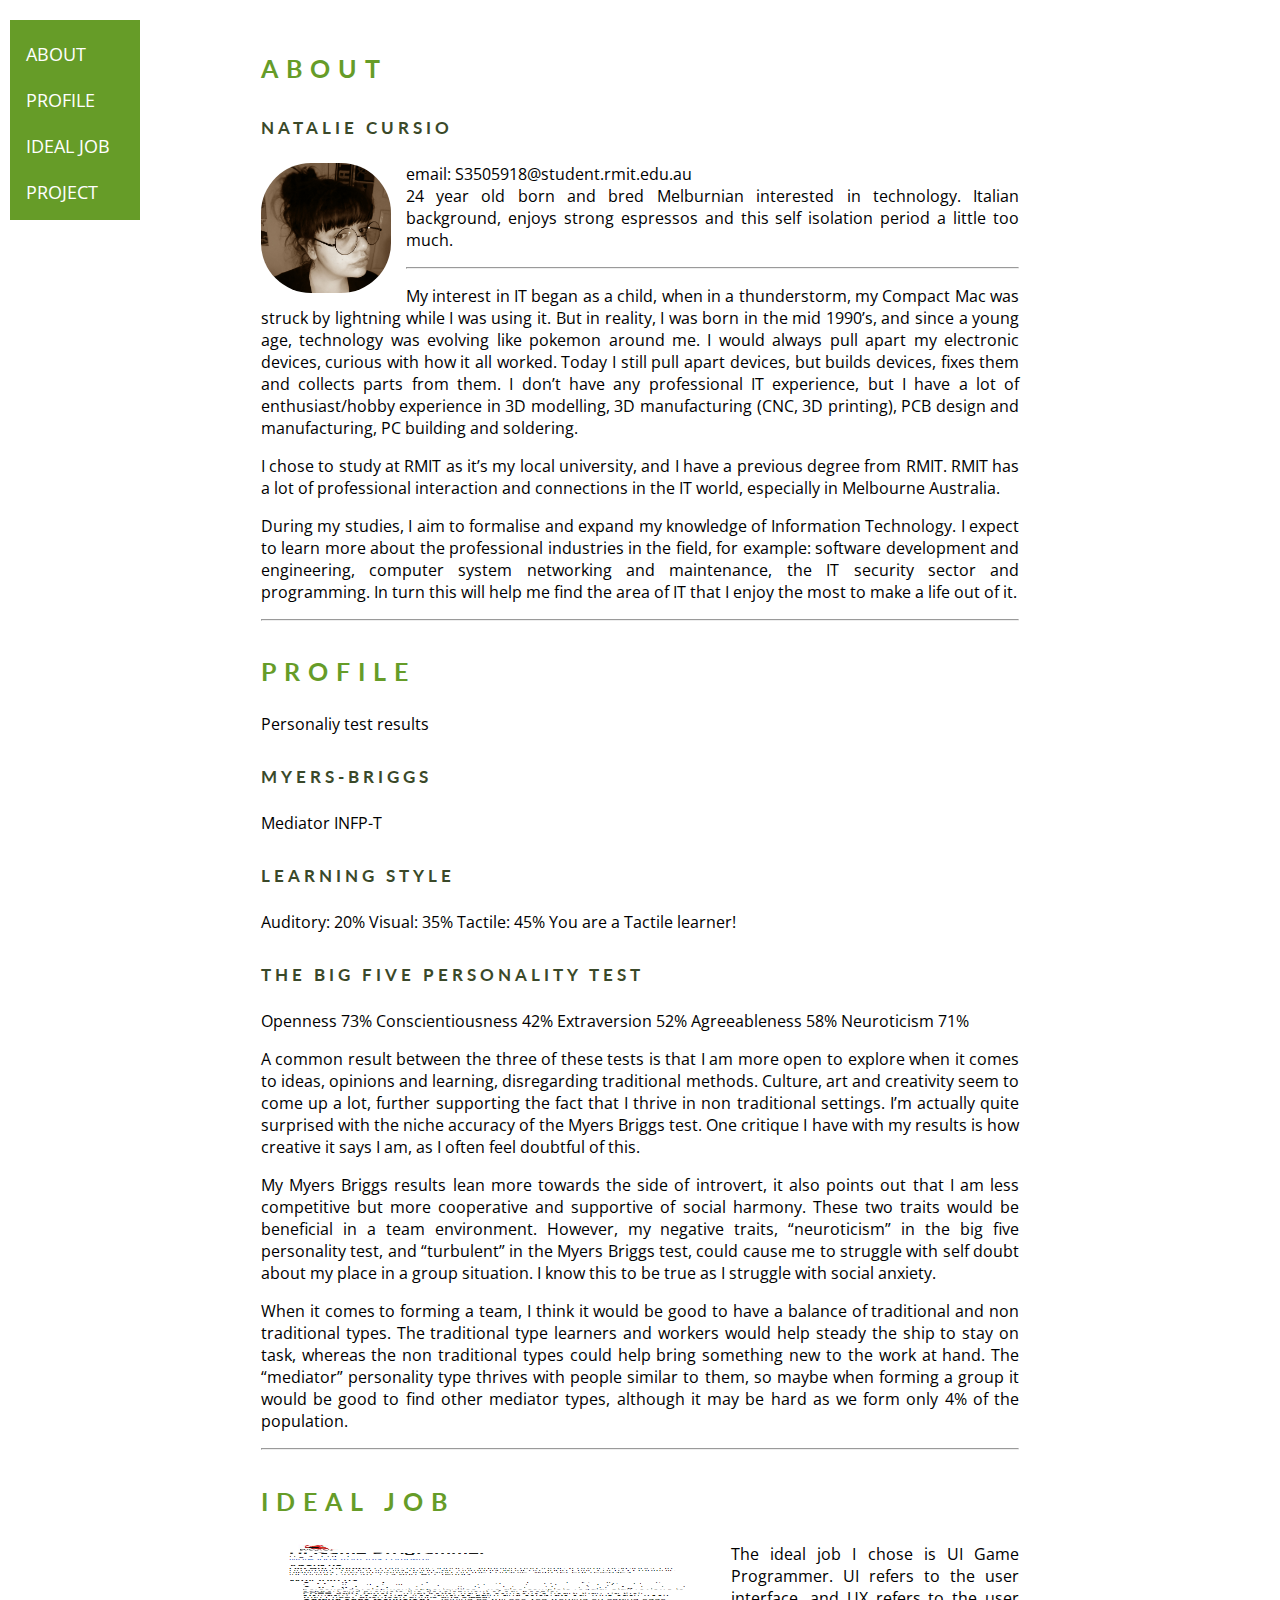
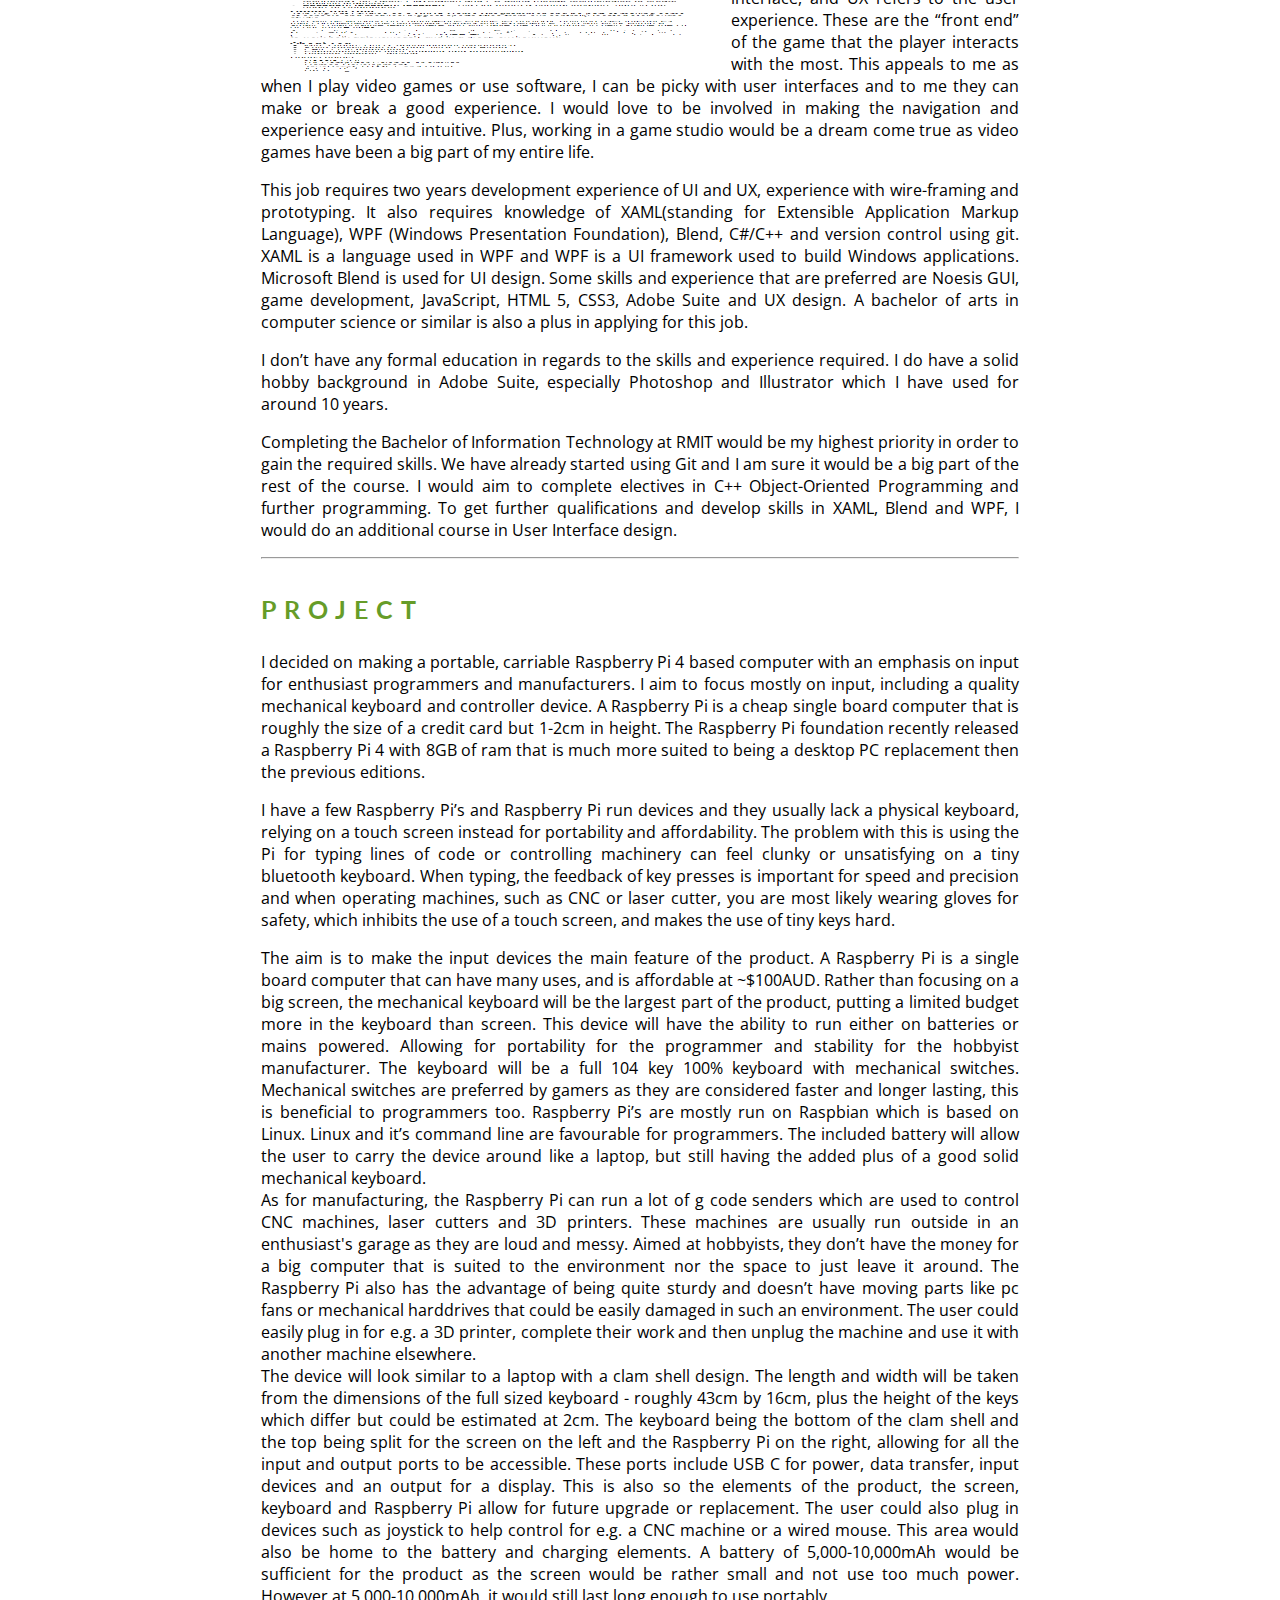
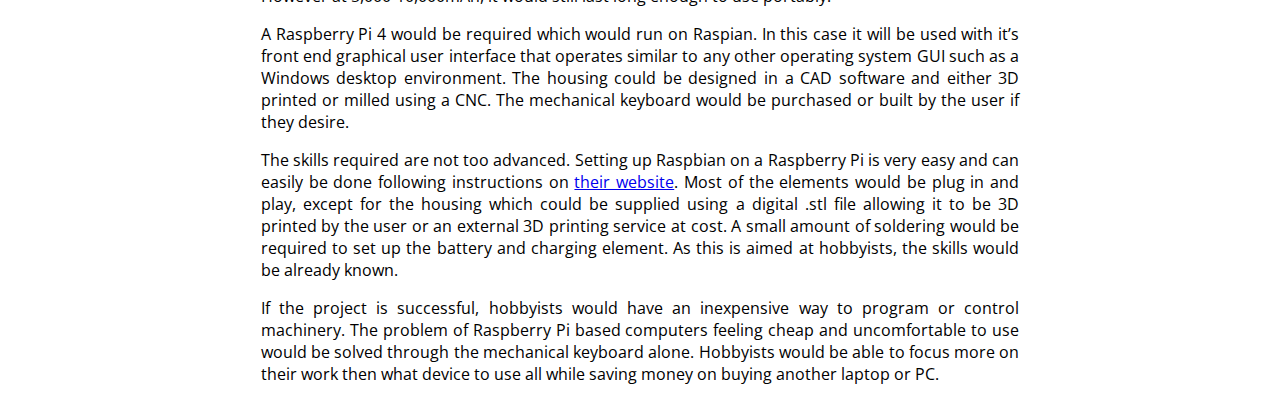
==== index.html @ 1ae6ab61 "a" ====
<!DOCTYPE html>
<html>

<head>
  <link rel="icon" type="image/png" href="favcon.png" />
  <div class="sidenav">
    <a href="#T1" class="active">About</a>
    <a href="#T2">Profile</a>
    <a href="#T3">Ideal Job</a>
    <a href="#T4">Project</a>
  </div>
  <link href='https://fonts.googleapis.com/css?family=Lato' rel='stylesheet'>
  <link href='https://fonts.googleapis.com/css?family=Open Sans' rel='stylesheet'>
  <title>Natalie Cursio ePortfolio</title>
  <link rel="stylesheet" href="style.css">
</head>


<body>
  <div class="center">
    <h1 id="T1">About </h1>
    <h3>Natalie Cursio</h3>
    <img id="selfie" src="me.jpg" alt="me" style="width:130px;height:130px;margin-right:15px;">
    <p>email: S3505918@student.rmit.edu.au

      <br>24 year old born and bred Melburnian interested in technology.
      Italian background, enjoys strong espressos and this self
      isolation period a little too much.</p>
    <hr>

    <p>My interest in IT began as a child, when in a thunderstorm, my Compact Mac was struck by lightning while I was
      using it. But in reality, I was born in the mid 1990’s, and since a young age, technology was evolving like
      pokemon around me. I would
      always pull apart my electronic devices, curious with how it all worked. Today I still pull apart devices, but
      builds devices, fixes them and collects parts from them. I don’t have any professional IT experience, but I have a
      lot of
      enthusiast/hobby experience in 3D modelling, 3D manufacturing (CNC, 3D printing), PCB design and manufacturing, PC
      building and soldering.</p>

    <p>I chose to study at RMIT as it’s my local university, and I have a previous degree from RMIT. RMIT has a lot of
      professional interaction and connections in the IT world, especially in Melbourne Australia.</p>

    <p>During my studies, I aim to formalise and expand my knowledge of Information Technology. I expect to learn more
      about the professional industries in the field, for example: software development and engineering, computer system
      networking and
      maintenance, the IT security sector and programming. In turn this will help me find the area of IT that I enjoy
      the most to make a life out of it.
    </p>
    <hr>
    <h1 id="T2">Profile</h1>

    <p>Personaliy test results</p>

    <h3>Myers-Briggs</h3>
    <p>Mediator
      INFP-T</p>

    <h3>Learning Style</h3>
    <p>Auditory: 20%
      Visual: 35%
      Tactile: 45%
      You are a Tactile learner!
    </p>

    <h3>The Big Five Personality Test</h3>
    <p>Openness 73% Conscientiousness 42% Extraversion 52% Agreeableness 58% Neuroticism 71%</p>

    <p>A common result between the three of these tests is that I am more open to explore when it comes to ideas,
      opinions and learning, disregarding traditional methods. Culture, art and creativity seem to come up a lot,
      further supporting the fact
      that I thrive in non traditional settings. I’m actually quite surprised with the niche accuracy of the Myers
      Briggs test. One critique I have with my results is how creative it says I am, as I often feel doubtful of this.
    </p>

    <p>My Myers Briggs results lean more towards the side of introvert, it also points out that I am less competitive
      but more cooperative and supportive of social harmony. These two traits would be beneficial in a team environment.
      However, my
      negative traits, “neuroticism” in the big five personality test, and “turbulent” in the Myers Briggs test, could
      cause me to struggle with self doubt about my place in a group situation. I know this to be true as I struggle
      with social anxiety.
    </p>

    <p>When it comes to forming a team, I think it would be good to have a balance of traditional and non traditional
      types. The traditional type learners and workers would help steady the ship to stay on task, whereas the non
      traditional types could
      help bring something new to the work at hand. The “mediator” personality type thrives with people similar to them,
      so maybe when forming a group it would be good to find other mediator types, although it may be hard as we form
      only 4% of the
      population.</p>
    <hr>
    <h1 id="T3">Ideal Job</h1>

    <img id="job" src="jobscreenshot.png" alt="me" style="width:60%;height:130px;margin-right:15px;">

    <p>The ideal job I chose is UI Game Programmer. UI refers to the user interface, and UX refers to the user
      experience. These are the “front end” of the game that the player interacts with the most. This appeals to me as
      when I play video games or
      use software, I can be picky with user interfaces and to me they can make or break a good experience. I would love
      to be involved in making the navigation and experience easy and intuitive. Plus, working in a game studio would be
      a dream come
      true as video games have been a big part of my entire life.

    <p>This job requires two years development experience of UI and UX, experience with wire-framing and prototyping. It
      also requires knowledge of XAML(standing for Extensible Application Markup Language), WPF (Windows Presentation
      Foundation),
      Blend,
      C#/C++ and version control using git. XAML is a language used in WPF and WPF is a UI framework used to build
      Windows applications. Microsoft Blend is used for UI design.
      Some skills and experience that are preferred are Noesis GUI, game development, JavaScript, HTML 5, CSS3, Adobe
      Suite and UX design. A bachelor of arts in computer science or similar is also a plus in applying for this job.
    </p>

    <p>I don’t have any formal education in regards to the skills and experience required. I do have a solid hobby
      background in Adobe Suite, especially Photoshop and Illustrator which I have used for around 10 years.</p>

    <p>Completing the Bachelor of Information Technology at RMIT would be my highest priority in order to gain the
      required skills. We have already started using Git and I am sure it would be a big part of the rest of the course.
      I would aim to
      complete electives in C++ Object-Oriented Programming and further programming. To get further qualifications and
      develop skills in XAML, Blend and WPF, I would do an additional course in User Interface design.</p>
    <hr>
    <h1 id="T4">Project</h1>

    <p> I decided on making a portable, carriable Raspberry Pi 4 based computer with an emphasis on input for enthusiast
      programmers and manufacturers. I aim to focus mostly on input, including a quality mechanical keyboard and
      controller device. A
      Raspberry Pi is a cheap single board computer that is roughly the size of a credit card but 1-2cm in height. The
      Raspberry Pi foundation recently released a Raspberry Pi 4 with 8GB of ram that is much more suited to being a
      desktop PC
      replacement
      then the previous editions. </p>

    <p> I have a few Raspberry Pi’s and Raspberry Pi run devices and they usually lack a physical keyboard, relying on a
      touch screen instead for portability and affordability. The problem with this is using the Pi for typing lines of
      code or
      controlling machinery can feel clunky or unsatisfying on a tiny bluetooth keyboard. When typing, the feedback of
      key presses is important for speed and precision and when operating machines, such as CNC or laser cutter, you are
      most likely
      wearing gloves for safety, which inhibits the use of a touch screen, and makes the use of tiny keys hard.</p>

    <p> The aim is to make the input devices the main feature of the product. A Raspberry Pi is a single board computer
      that can have many uses, and is affordable at ~$100AUD. Rather than focusing on a big screen, the mechanical
      keyboard will be the
      largest part of the product, putting a limited budget more in the keyboard than screen. This device will have the
      ability to run either on batteries or mains powered. Allowing for portability for the programmer and stability for
      the hobbyist
      manufacturer. The keyboard will be a full 104 key 100% keyboard with mechanical switches. Mechanical switches are
      preferred by gamers as they are considered faster and longer lasting, this is beneficial to programmers too.
      Raspberry Pi’s are
      mostly run on Raspbian which is based on Linux. Linux and it’s command line are favourable for programmers. The
      included battery will allow the user to carry the device around like a laptop, but still having the added plus of
      a good solid
      mechanical keyboard.
      <br>
      As for manufacturing, the Raspberry Pi can run a lot of g code senders which are used to control CNC machines,
      laser cutters and 3D printers. These machines are usually run outside in an enthusiast's garage as they are loud
      and messy. Aimed at
      hobbyists, they don’t have the money for a big computer that is suited to the environment nor the space to just
      leave it around. The Raspberry Pi also has the advantage of being quite sturdy and doesn’t have moving parts like
      pc fans or
      mechanical harddrives that could be easily damaged in such an environment. The user could easily plug in for e.g.
      a 3D printer, complete their work and then unplug the machine and use it with another machine elsewhere.
      <br>
      The device will look similar to a laptop with a clam shell design. The length and width will be taken from the
      dimensions of the full sized keyboard - roughly 43cm by 16cm, plus the height of the keys which differ but could
      be estimated at 2cm.
      The keyboard being the bottom of the clam shell and the top being split for the screen on the left and the
      Raspberry Pi on the right, allowing for all the input and output ports to be accessible. These ports include USB C
      for power, data
      transfer, input devices and an output for a display. This is also so the elements of the product, the screen,
      keyboard and Raspberry Pi allow for future upgrade or replacement. The user could also plug in devices such as
      joystick to help
      control
      for e.g. a CNC machine or a wired mouse. This area would also be home to the battery and charging elements. A
      battery of 5,000-10,000mAh would be sufficient for the product as the screen would be rather small and not use too
      much power. However
      at 5,000-10,000mAh, it would still last long enough to use portably. </p>

    <p> A Raspberry Pi 4 would be required which would run on Raspian. In this case it will be used with it’s front end
      graphical user interface that operates similar to any other operating system GUI such as a Windows desktop
      environment. The
      housing
      could be designed in a CAD software and either 3D printed or milled using a CNC. The mechanical keyboard would be
      purchased or built by the user if they desire.</p>

    <p>The skills required are not too advanced. Setting up Raspbian on a Raspberry Pi is very easy and can easily be
      done following instructions on <a href="https://www.raspberrypi.org/help/noobs-setup/2/"> their website</a>. Most
      of the elements
      would be plug in
      and play, except for the housing which could be supplied using a digital .stl file allowing it to be 3D printed by
      the user or an external 3D printing service at cost. A small amount of soldering would be required to set up the
      battery and
      charging element. As this is aimed at hobbyists, the skills would be already known.</p>

    <p>If the project is successful, hobbyists would have an inexpensive way to program or control machinery. The
      problem of Raspberry Pi based computers feeling cheap and uncomfortable to use would be solved through the
      mechanical keyboard alone.
      Hobbyists would be able to focus more on their work then what device to use all while saving money on buying
      another laptop or PC.</p>
</body>
</div>

</html>
---- style.css ----
body {
  font-family: "Open Sans";
  font-size: 22px;
  background-repeat: repeat-x;
}

#selfie {
  float: left;
  -webkit-border-radius: 50px;
	border-radius: 50px;
}

#job {
  float: left;
  -webkit-border-radius: 50px;
	border-radius: 50px;
}


h1 {
  font-size: 36px;
  color: #669c28;
  letter-spacing: 8px;
  font-variant: all-small-caps;
  font-family: "Lato";
}

h3 {
  font-size: 24px;
  color: #3a4929;
  letter-spacing: 4px;
  font-variant: all-small-caps;
  font-family: "Lato";
}

p {
  font-size: 16px;
  color: black;
  text-align: justify;
}

.sidenav {
  width: 130px;
  position: fixed;
  z-index: 1;
  top: 20px;
  left: 10px;
  background: #669c28;
  overflow-x: hidden;
  padding: 8px 0;
}

.sidenav a {
  padding: 6px 8px 6px 16px;
  text-decoration: none;
  font-size: 25px;
  color:#ffffff;
  display: block;
  font-variant: all-small-caps;
}

.sidenav a:hover {
  color: #1a612b;
}

.main {
  margin-left: 140px;
  /* Same width as the sidebar + left position in px */
  font-size: 28px;
  /* Increased text to enable scrolling */
  padding: 0px 10px;
}

.center {
  margin: auto;
  width: 60%;
  padding: 10px;
}
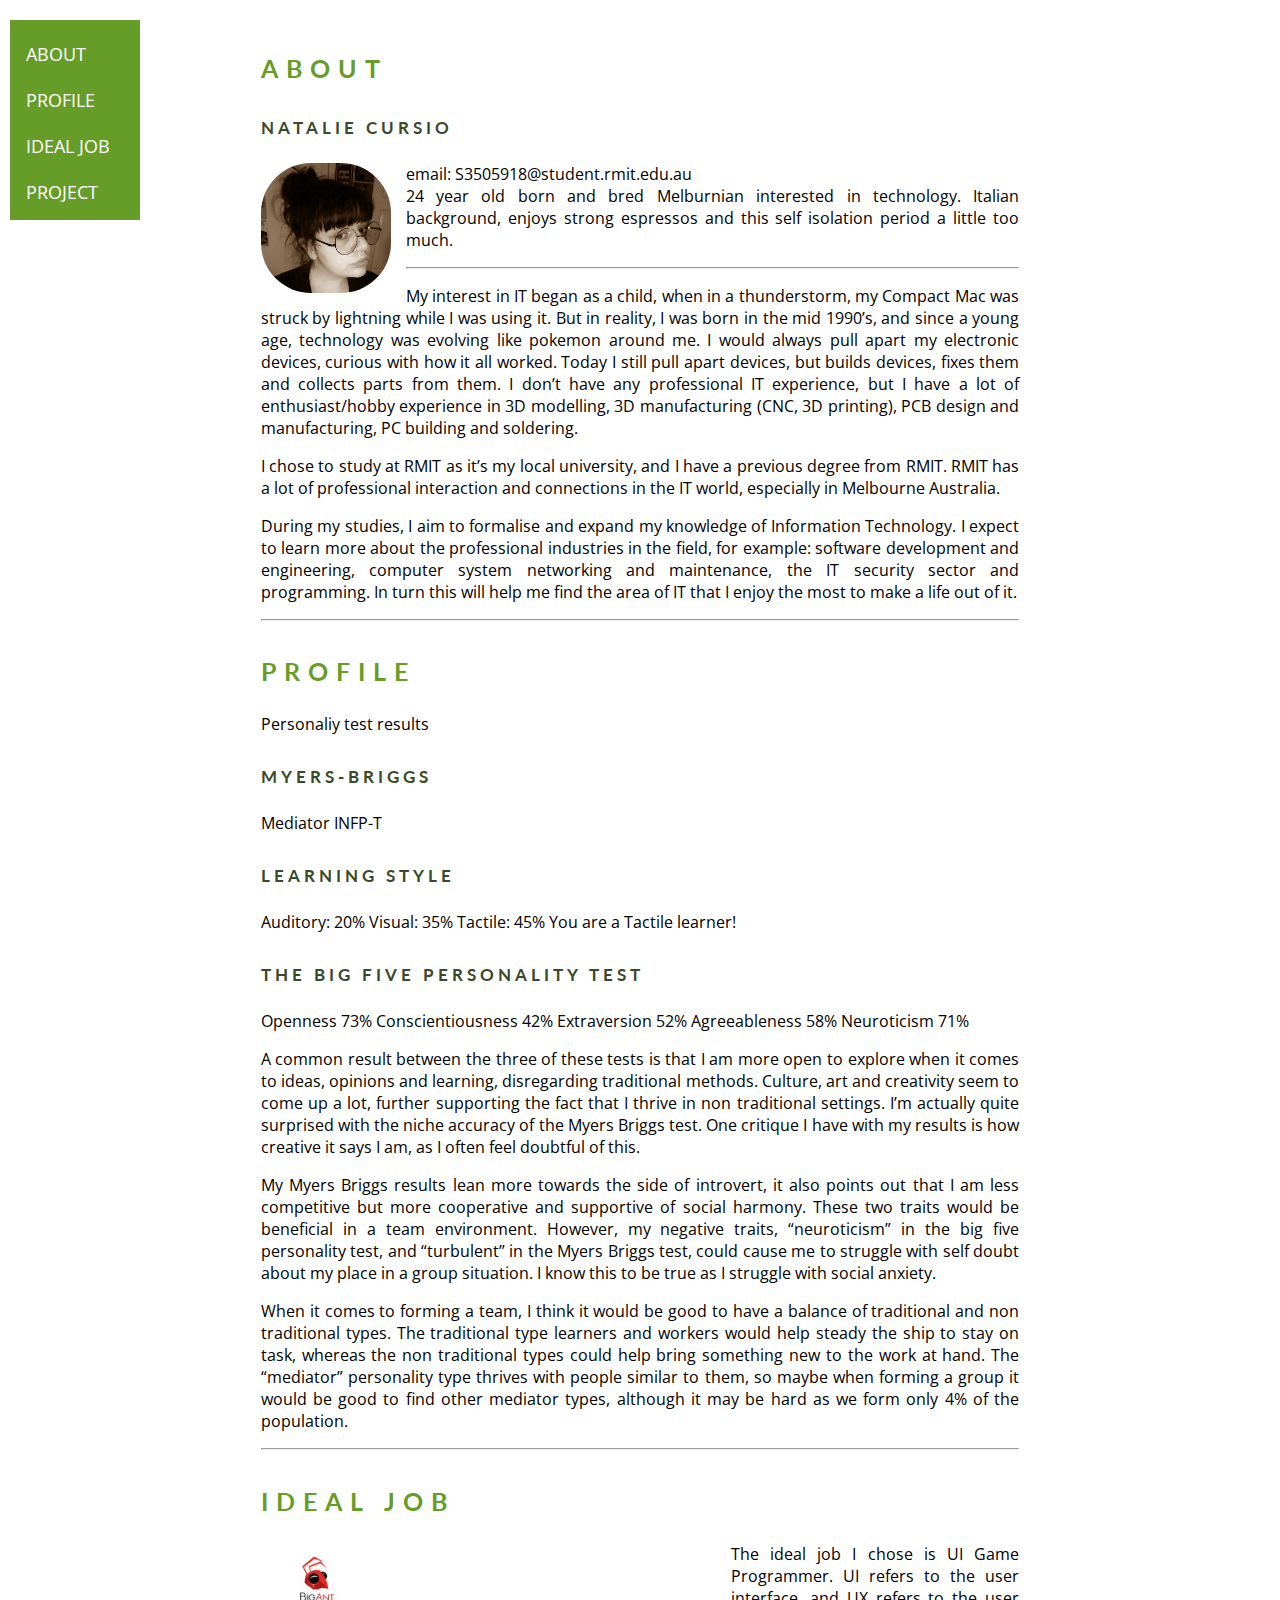
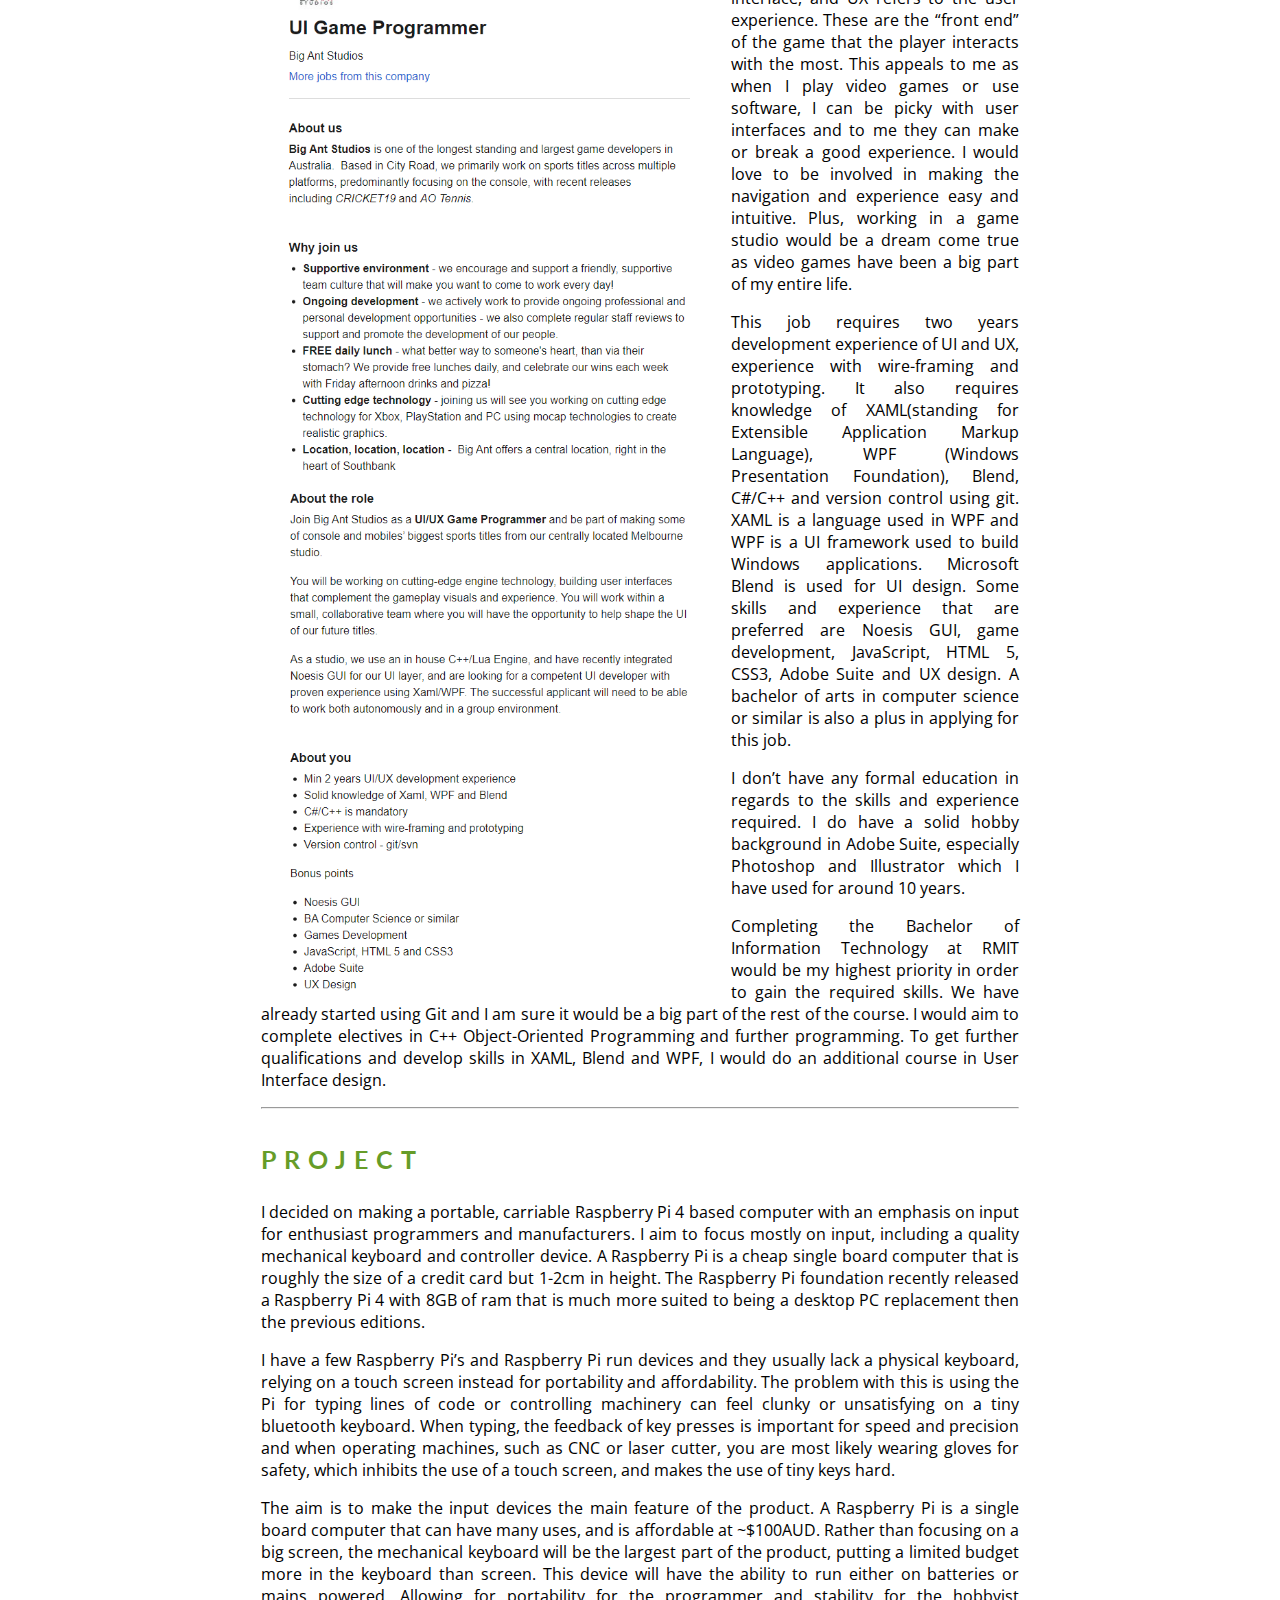
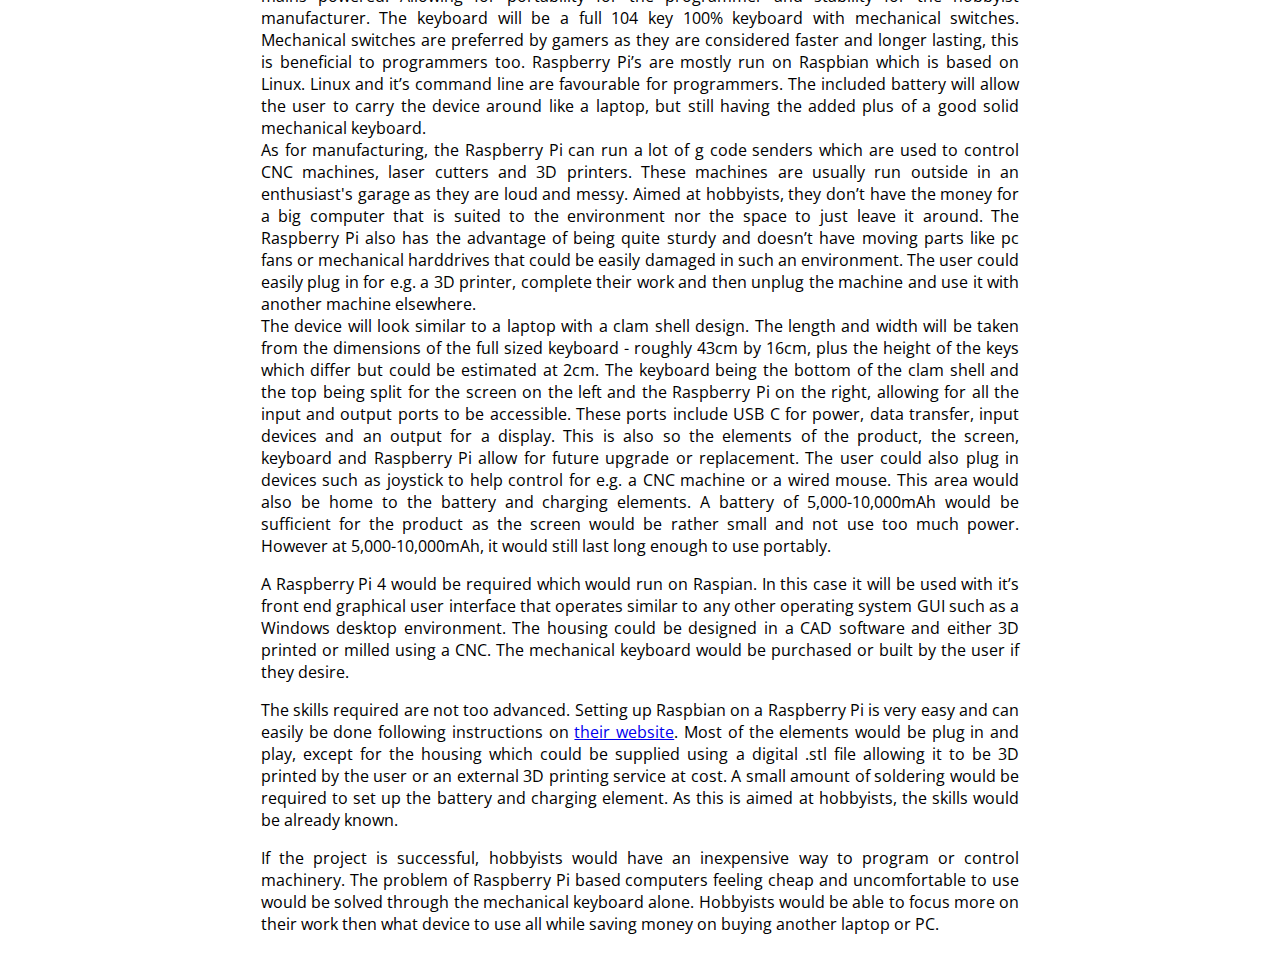
==== commit 24d978b2: "q" ====
--- a/index.html
+++ b/index.html
@@ -90,7 +90,7 @@
     <hr>
     <h1 id="T3">Ideal Job</h1>
 
-    <img id="job" src="jobscreenshot.png" alt="me" style="width:60%;height:130px;margin-right:15px;">
+    <img id="job" src="jobscreenshot.png" alt="me" style="width:60%;height:auto;margin-right:15px;">
 
     <p>The ideal job I chose is UI Game Programmer. UI refers to the user interface, and UX refers to the user
       experience. These are the “front end” of the game that the player interacts with the most. This appeals to me as
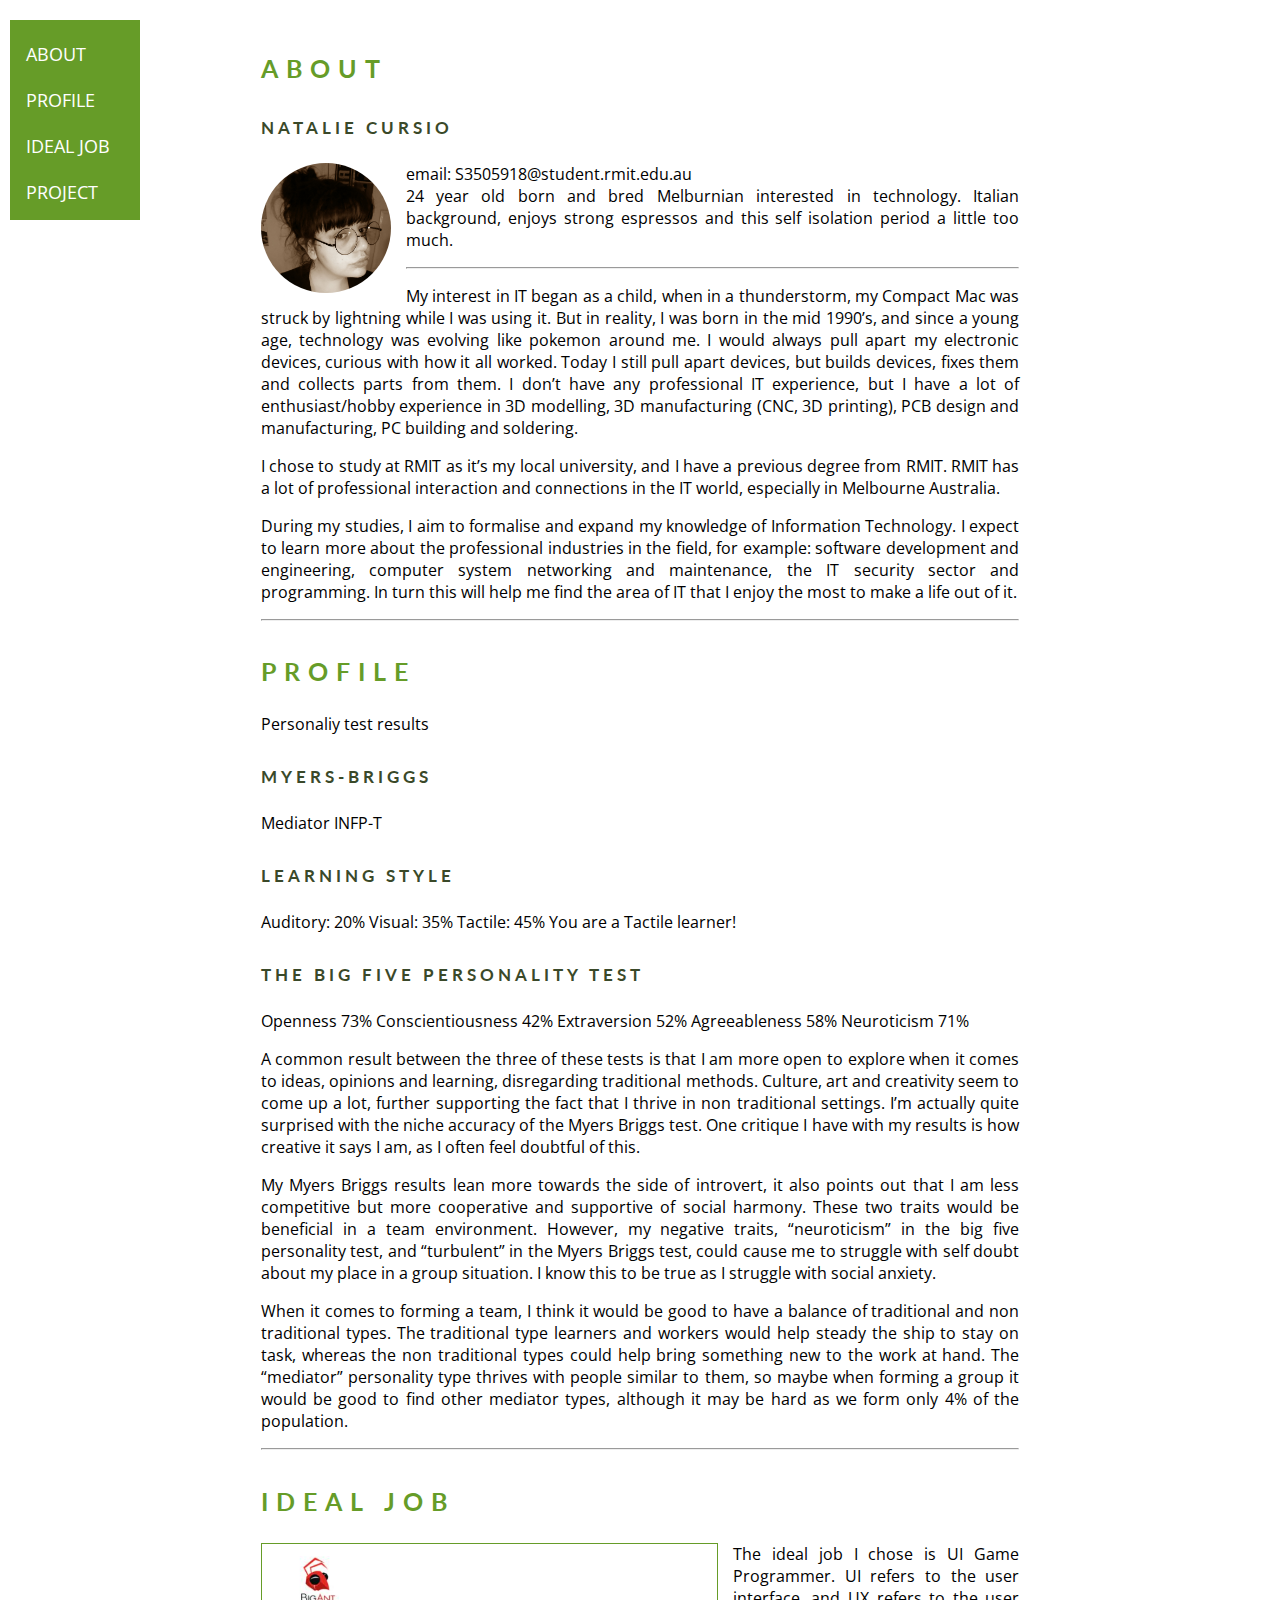
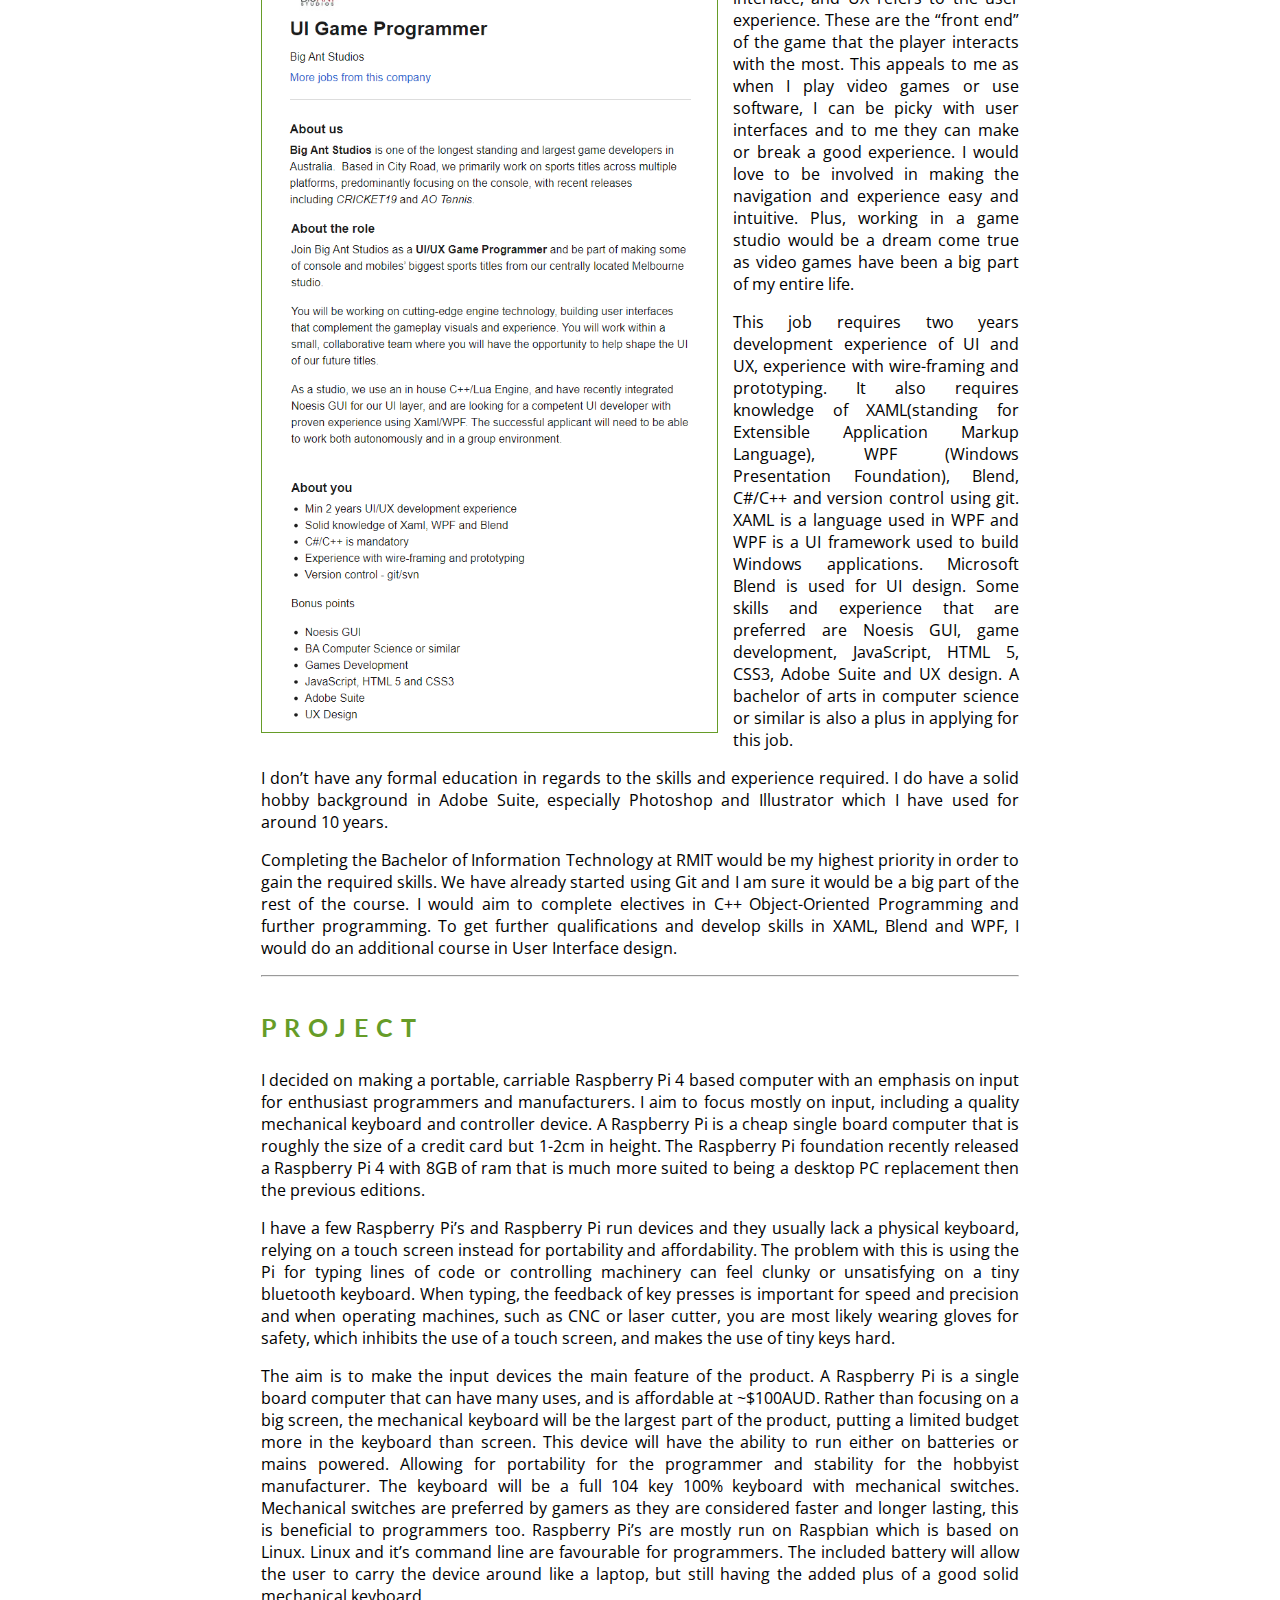
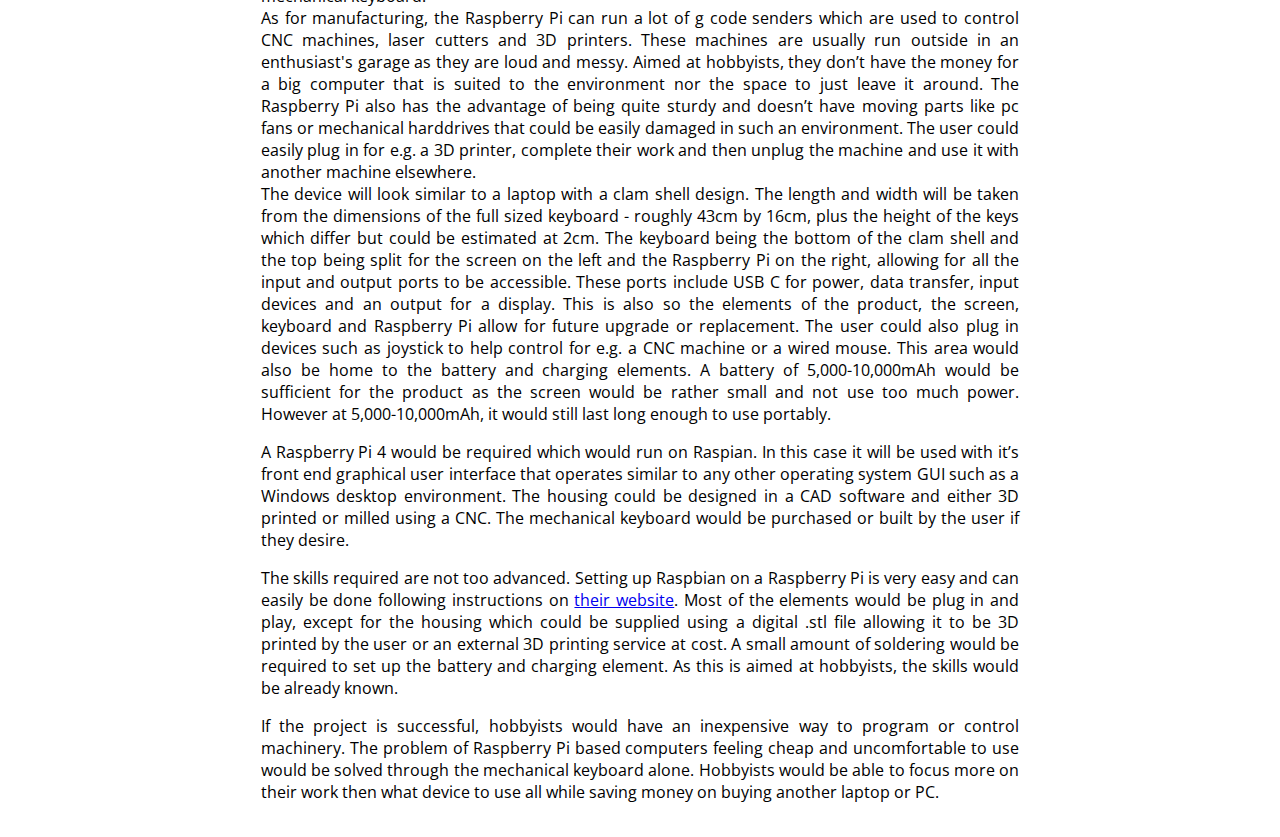
==== commit 887db44c: "new page" ====
--- a/index.html
+++ b/index.html
@@ -5,7 +5,7 @@
   <link rel="icon" type="image/png" href="favcon.png" />
   <div class="sidenav">
     <a href="#T1" class="active">About</a>
-    <a href="#T2">Profile</a>
+    <a href="/profile.html">Profile</a>
     <a href="#T3">Ideal Job</a>
     <a href="#T4">Project</a>
   </div>
--- a/style.css
+++ b/style.css
@@ -7,13 +7,12 @@
 #selfie {
   float: left;
   -webkit-border-radius: 50px;
-	border-radius: 50px;
+	border-radius: 70px;
 }
 
 #job {
   float: left;
-  -webkit-border-radius: 50px;
-	border-radius: 50px;
+  border: 1px solid #669c28;
 }
 
 
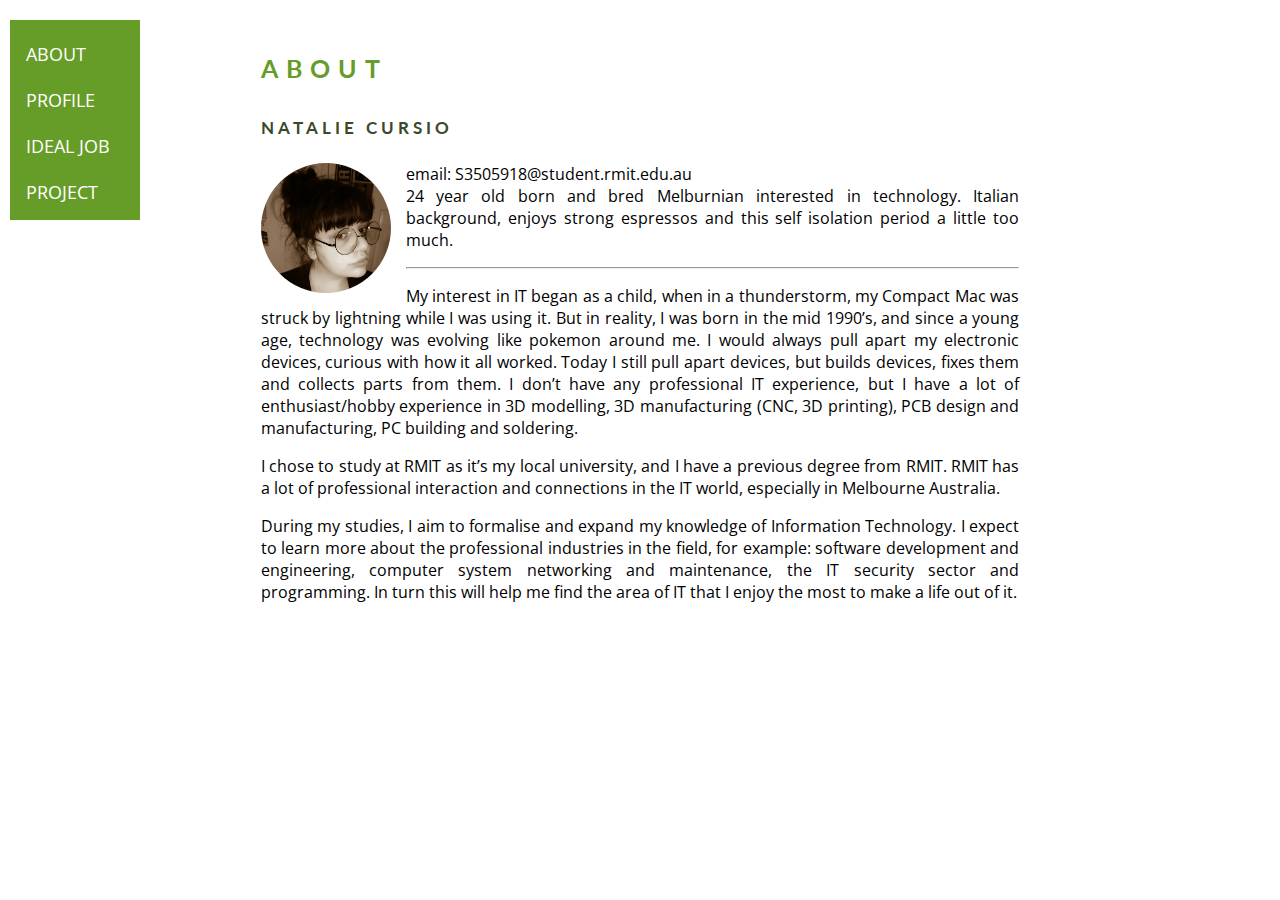
==== commit 00c68794: "1" ====
--- a/index.html
+++ b/index.html
@@ -4,10 +4,10 @@
 <head>
   <link rel="icon" type="image/png" href="favcon.png" />
   <div class="sidenav">
-    <a href="#T1" class="active">About</a>
+    <a href="index.html" class="active">About</a>
     <a href="/profile.html">Profile</a>
-    <a href="#T3">Ideal Job</a>
-    <a href="#T4">Project</a>
+    <a href="/idealjob.html">Ideal Job</a>
+    <a href="/project.html">Project</a>
   </div>
   <link href='https://fonts.googleapis.com/css?family=Lato' rel='stylesheet'>
   <link href='https://fonts.googleapis.com/css?family=Open Sans' rel='stylesheet'>
@@ -18,7 +18,7 @@
 
 <body>
   <div class="center">
-    <h1 id="T1">About </h1>
+    <h1>About </h1>
     <h3>Natalie Cursio</h3>
     <img id="selfie" src="me.jpg" alt="me" style="width:130px;height:130px;margin-right:15px;">
     <p>email: S3505918@student.rmit.edu.au
@@ -46,157 +46,7 @@
       maintenance, the IT security sector and programming. In turn this will help me find the area of IT that I enjoy
       the most to make a life out of it.
     </p>
-    <hr>
-    <h1 id="T2">Profile</h1>
-
-    <p>Personaliy test results</p>
-
-    <h3>Myers-Briggs</h3>
-    <p>Mediator
-      INFP-T</p>
-
-    <h3>Learning Style</h3>
-    <p>Auditory: 20%
-      Visual: 35%
-      Tactile: 45%
-      You are a Tactile learner!
-    </p>
-
-    <h3>The Big Five Personality Test</h3>
-    <p>Openness 73% Conscientiousness 42% Extraversion 52% Agreeableness 58% Neuroticism 71%</p>
-
-    <p>A common result between the three of these tests is that I am more open to explore when it comes to ideas,
-      opinions and learning, disregarding traditional methods. Culture, art and creativity seem to come up a lot,
-      further supporting the fact
-      that I thrive in non traditional settings. I’m actually quite surprised with the niche accuracy of the Myers
-      Briggs test. One critique I have with my results is how creative it says I am, as I often feel doubtful of this.
-    </p>
-
-    <p>My Myers Briggs results lean more towards the side of introvert, it also points out that I am less competitive
-      but more cooperative and supportive of social harmony. These two traits would be beneficial in a team environment.
-      However, my
-      negative traits, “neuroticism” in the big five personality test, and “turbulent” in the Myers Briggs test, could
-      cause me to struggle with self doubt about my place in a group situation. I know this to be true as I struggle
-      with social anxiety.
-    </p>
-
-    <p>When it comes to forming a team, I think it would be good to have a balance of traditional and non traditional
-      types. The traditional type learners and workers would help steady the ship to stay on task, whereas the non
-      traditional types could
-      help bring something new to the work at hand. The “mediator” personality type thrives with people similar to them,
-      so maybe when forming a group it would be good to find other mediator types, although it may be hard as we form
-      only 4% of the
-      population.</p>
-    <hr>
-    <h1 id="T3">Ideal Job</h1>
-
-    <img id="job" src="jobscreenshot.png" alt="me" style="width:60%;height:auto;margin-right:15px;">
-
-    <p>The ideal job I chose is UI Game Programmer. UI refers to the user interface, and UX refers to the user
-      experience. These are the “front end” of the game that the player interacts with the most. This appeals to me as
-      when I play video games or
-      use software, I can be picky with user interfaces and to me they can make or break a good experience. I would love
-      to be involved in making the navigation and experience easy and intuitive. Plus, working in a game studio would be
-      a dream come
-      true as video games have been a big part of my entire life.
-
-    <p>This job requires two years development experience of UI and UX, experience with wire-framing and prototyping. It
-      also requires knowledge of XAML(standing for Extensible Application Markup Language), WPF (Windows Presentation
-      Foundation),
-      Blend,
-      C#/C++ and version control using git. XAML is a language used in WPF and WPF is a UI framework used to build
-      Windows applications. Microsoft Blend is used for UI design.
-      Some skills and experience that are preferred are Noesis GUI, game development, JavaScript, HTML 5, CSS3, Adobe
-      Suite and UX design. A bachelor of arts in computer science or similar is also a plus in applying for this job.
-    </p>
-
-    <p>I don’t have any formal education in regards to the skills and experience required. I do have a solid hobby
-      background in Adobe Suite, especially Photoshop and Illustrator which I have used for around 10 years.</p>
-
-    <p>Completing the Bachelor of Information Technology at RMIT would be my highest priority in order to gain the
-      required skills. We have already started using Git and I am sure it would be a big part of the rest of the course.
-      I would aim to
-      complete electives in C++ Object-Oriented Programming and further programming. To get further qualifications and
-      develop skills in XAML, Blend and WPF, I would do an additional course in User Interface design.</p>
-    <hr>
-    <h1 id="T4">Project</h1>
-
-    <p> I decided on making a portable, carriable Raspberry Pi 4 based computer with an emphasis on input for enthusiast
-      programmers and manufacturers. I aim to focus mostly on input, including a quality mechanical keyboard and
-      controller device. A
-      Raspberry Pi is a cheap single board computer that is roughly the size of a credit card but 1-2cm in height. The
-      Raspberry Pi foundation recently released a Raspberry Pi 4 with 8GB of ram that is much more suited to being a
-      desktop PC
-      replacement
-      then the previous editions. </p>
-
-    <p> I have a few Raspberry Pi’s and Raspberry Pi run devices and they usually lack a physical keyboard, relying on a
-      touch screen instead for portability and affordability. The problem with this is using the Pi for typing lines of
-      code or
-      controlling machinery can feel clunky or unsatisfying on a tiny bluetooth keyboard. When typing, the feedback of
-      key presses is important for speed and precision and when operating machines, such as CNC or laser cutter, you are
-      most likely
-      wearing gloves for safety, which inhibits the use of a touch screen, and makes the use of tiny keys hard.</p>
-
-    <p> The aim is to make the input devices the main feature of the product. A Raspberry Pi is a single board computer
-      that can have many uses, and is affordable at ~$100AUD. Rather than focusing on a big screen, the mechanical
-      keyboard will be the
-      largest part of the product, putting a limited budget more in the keyboard than screen. This device will have the
-      ability to run either on batteries or mains powered. Allowing for portability for the programmer and stability for
-      the hobbyist
-      manufacturer. The keyboard will be a full 104 key 100% keyboard with mechanical switches. Mechanical switches are
-      preferred by gamers as they are considered faster and longer lasting, this is beneficial to programmers too.
-      Raspberry Pi’s are
-      mostly run on Raspbian which is based on Linux. Linux and it’s command line are favourable for programmers. The
-      included battery will allow the user to carry the device around like a laptop, but still having the added plus of
-      a good solid
-      mechanical keyboard.
-      <br>
-      As for manufacturing, the Raspberry Pi can run a lot of g code senders which are used to control CNC machines,
-      laser cutters and 3D printers. These machines are usually run outside in an enthusiast's garage as they are loud
-      and messy. Aimed at
-      hobbyists, they don’t have the money for a big computer that is suited to the environment nor the space to just
-      leave it around. The Raspberry Pi also has the advantage of being quite sturdy and doesn’t have moving parts like
-      pc fans or
-      mechanical harddrives that could be easily damaged in such an environment. The user could easily plug in for e.g.
-      a 3D printer, complete their work and then unplug the machine and use it with another machine elsewhere.
-      <br>
-      The device will look similar to a laptop with a clam shell design. The length and width will be taken from the
-      dimensions of the full sized keyboard - roughly 43cm by 16cm, plus the height of the keys which differ but could
-      be estimated at 2cm.
-      The keyboard being the bottom of the clam shell and the top being split for the screen on the left and the
-      Raspberry Pi on the right, allowing for all the input and output ports to be accessible. These ports include USB C
-      for power, data
-      transfer, input devices and an output for a display. This is also so the elements of the product, the screen,
-      keyboard and Raspberry Pi allow for future upgrade or replacement. The user could also plug in devices such as
-      joystick to help
-      control
-      for e.g. a CNC machine or a wired mouse. This area would also be home to the battery and charging elements. A
-      battery of 5,000-10,000mAh would be sufficient for the product as the screen would be rather small and not use too
-      much power. However
-      at 5,000-10,000mAh, it would still last long enough to use portably. </p>
-
-    <p> A Raspberry Pi 4 would be required which would run on Raspian. In this case it will be used with it’s front end
-      graphical user interface that operates similar to any other operating system GUI such as a Windows desktop
-      environment. The
-      housing
-      could be designed in a CAD software and either 3D printed or milled using a CNC. The mechanical keyboard would be
-      purchased or built by the user if they desire.</p>
-
-    <p>The skills required are not too advanced. Setting up Raspbian on a Raspberry Pi is very easy and can easily be
-      done following instructions on <a href="https://www.raspberrypi.org/help/noobs-setup/2/"> their website</a>. Most
-      of the elements
-      would be plug in
-      and play, except for the housing which could be supplied using a digital .stl file allowing it to be 3D printed by
-      the user or an external 3D printing service at cost. A small amount of soldering would be required to set up the
-      battery and
-      charging element. As this is aimed at hobbyists, the skills would be already known.</p>
-
-    <p>If the project is successful, hobbyists would have an inexpensive way to program or control machinery. The
-      problem of Raspberry Pi based computers feeling cheap and uncomfortable to use would be solved through the
-      mechanical keyboard alone.
-      Hobbyists would be able to focus more on their work then what device to use all while saving money on buying
-      another laptop or PC.</p>
+    
 </body>
 </div>
 
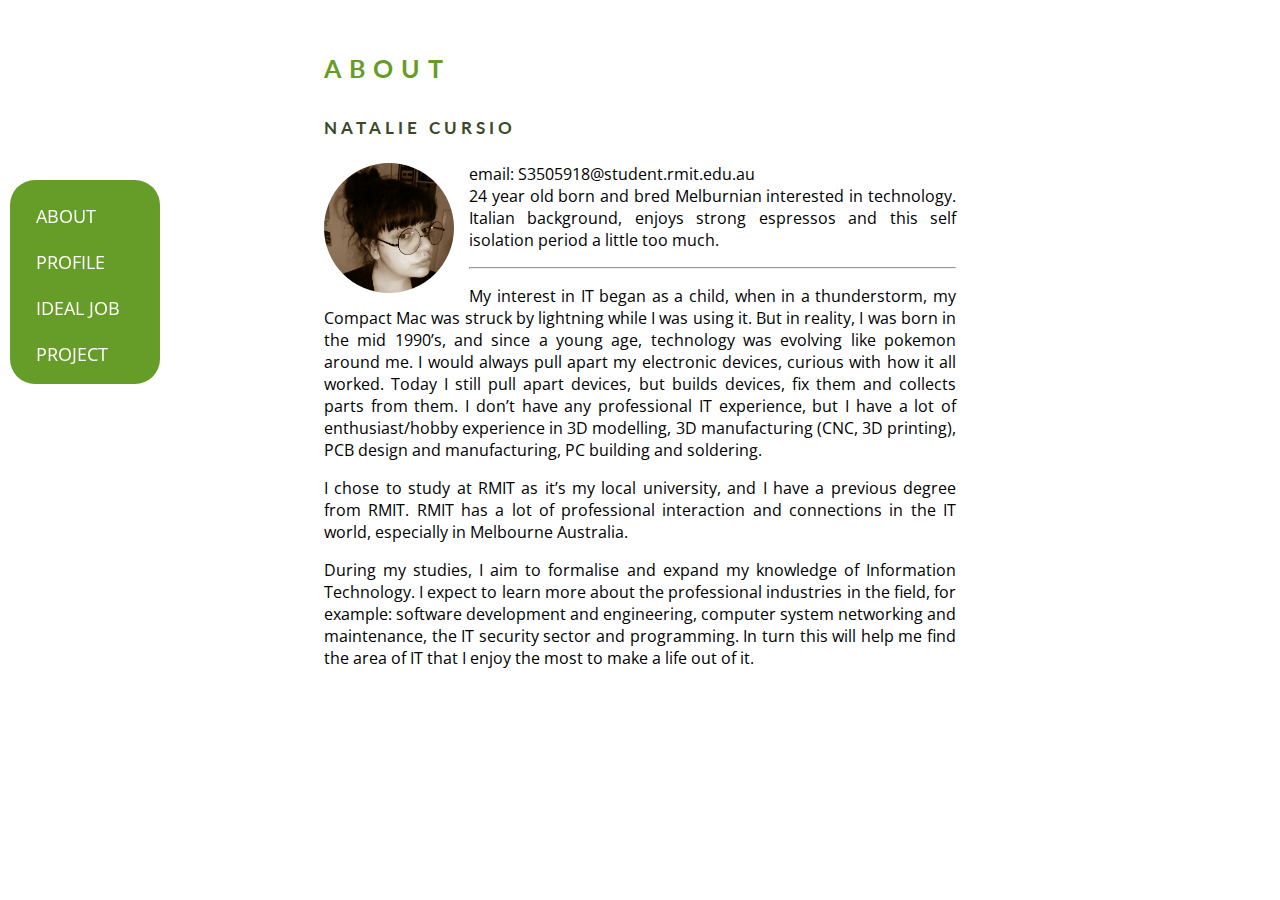
==== commit 0737c5b0: "a" ====
--- a/index.html
+++ b/index.html
@@ -32,7 +32,7 @@
       using it. But in reality, I was born in the mid 1990’s, and since a young age, technology was evolving like
       pokemon around me. I would
       always pull apart my electronic devices, curious with how it all worked. Today I still pull apart devices, but
-      builds devices, fixes them and collects parts from them. I don’t have any professional IT experience, but I have a
+      builds devices, fix them and collects parts from them. I don’t have any professional IT experience, but I have a
       lot of
       enthusiast/hobby experience in 3D modelling, 3D manufacturing (CNC, 3D printing), PCB design and manufacturing, PC
       building and soldering.</p>
--- a/style.css
+++ b/style.css
@@ -10,10 +10,17 @@
 	border-radius: 70px;
 }
 
+#landing {
+  float: center;
+  -webkit-border-radius: 50px;
+	border-radius: 70px;
+}
+
 #job {
   float: left;
   border: 1px solid #669c28;
 }
+
 
 
 h1 {
@@ -42,11 +49,12 @@
   width: 130px;
   position: fixed;
   z-index: 1;
-  top: 20px;
+  top: 20%;
   left: 10px;
   background: #669c28;
   overflow-x: hidden;
-  padding: 8px 0;
+  padding: 10px;
+  border-radius: 25px;
 }
 
 .sidenav a {
@@ -56,22 +64,29 @@
   color:#ffffff;
   display: block;
   font-variant: all-small-caps;
+  
 }
 
 .sidenav a:hover {
   color: #1a612b;
 }
 
-.main {
-  margin-left: 140px;
-  /* Same width as the sidebar + left position in px */
-  font-size: 28px;
-  /* Increased text to enable scrolling */
-  padding: 0px 10px;
-}
+
 
 .center {
   margin: auto;
-  width: 60%;
+  width: 50%;
   padding: 10px;
-}+}
+
+.centerproject {
+  margin: auto;
+  width: 50%;
+  padding: 10px;
+  column-count: 2;
+  column-gap: 40px;
+  column-rule-style: solid;
+  column-rule-width: 1px;
+}
+
+
